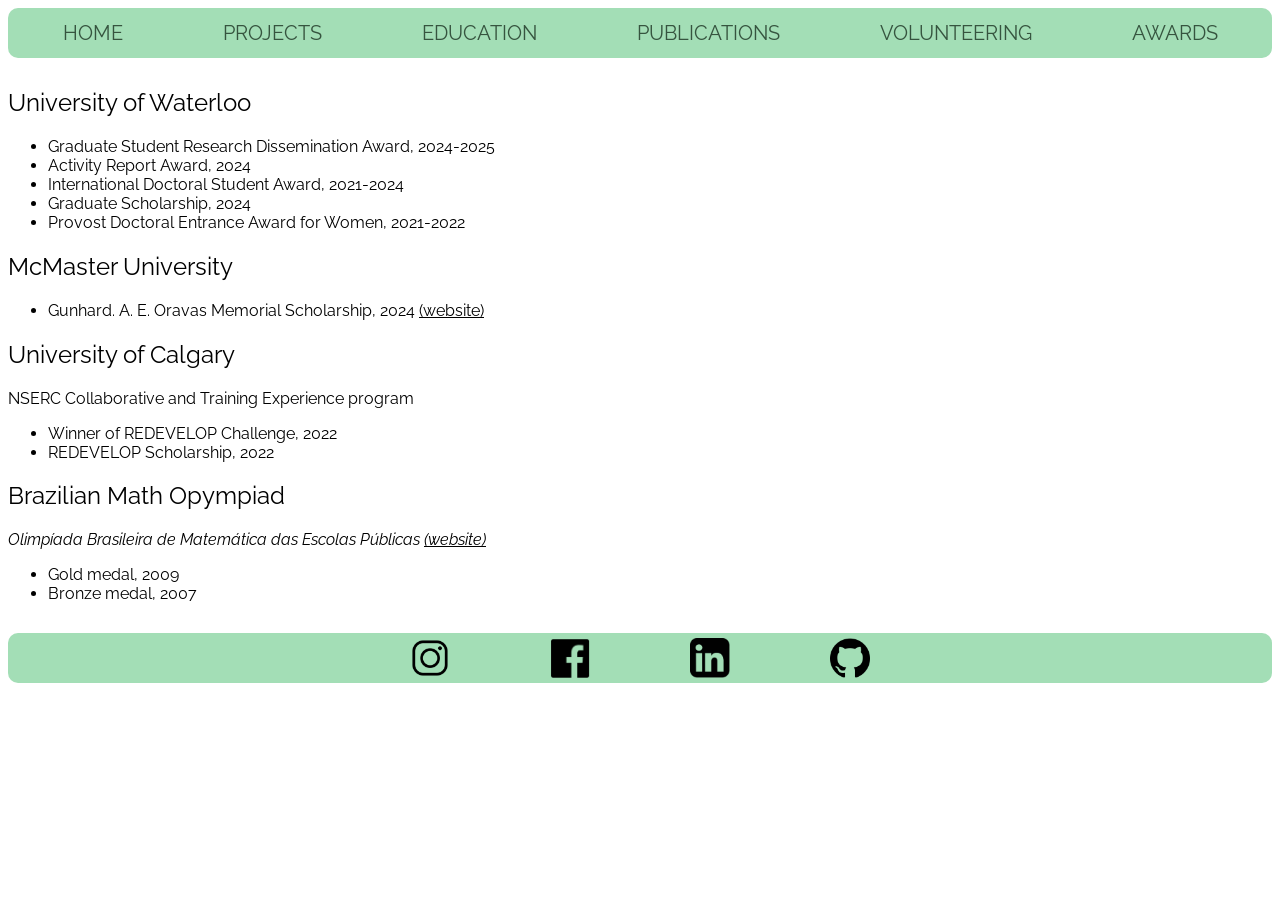
==== awards.html @ 10b20f81 "Create files and update awards page" ====
<!-- 2026 Bruna Campos. All rights reserved.
The website source code is available under the MIT License. Unless otherwise stated, the written content, images, CV, and other materials on this website are not licensed for redistribution. -->

<!DOCTYPE html>
<html lang="en">
<head>
  <meta charset="utf-8">
  <meta name="viewport" content="width=device-width, initial-scale=1.0">
  <meta name="description" content="Personal Page">
  <link href="https://fonts.googleapis.com/css2?family=Playfair+Display:wght@700&display=swap" rel="stylesheet">
  <link href="https://fonts.googleapis.com/css2?family=Raleway:wght@300;400;600;700&display=swap" rel="stylesheet">
  <title>Bruna Campos: Awards</title>

  <link rel="stylesheet" href="style.css">
</head>

<body>
  <div id="navbar-top"></div>
  <script>
  fetch("/navbar-top.html")
    .then(response =>response.text())
    .then(data => {
      document.getElementById("navbar-top").innerHTML = data;
    });
  </script>

  <h2>University of Waterloo</h2>
  <ul class="list">
    <li>Graduate Student Research Dissemination Award, 2024-2025</li>
    <li>Activity Report Award, 2024</li>
    <li>International Doctoral Student Award, 2021-2024</li>
    <li>Graduate Scholarship, 2024</li>
    <li>Provost Doctoral Entrance Award for Women, 2021-2022</li>
  </ul>

  <h2>McMaster University</h2>
  <ul class="list">
    <li>Gunhard. A. E. Oravas Memorial Scholarship, 2024 <a href="https://oravas-foundation.com/">(website)</a></li>
  </ul>

  <h2>University of Calgary</h2>
  NSERC Collaborative and Training Experience program
  <ul>
    <li>Winner of REDEVELOP Challenge, 2022</li>
    <li>REDEVELOP Scholarship, 2022</li>
  </ul>

  <h2>Brazilian Math Opympiad</h2>
  <i>Olimpíada Brasileira de Matemática das Escolas Públicas <a href="https://www.obmep.org.br/">(website)</a></i>
  <ul>
    <li>Gold medal, 2009</li>
    <li>Bronze medal, 2007</li>
  </ul>

  <div id="navbar-bottom"></div>
  <script>
    fetch("/navbar-bottom.html")
      .then(response =>response.text())
      .then(data => {
        document.getElementById("navbar-bottom").innerHTML = data;
      });
  </script>
</body>
</html>
---- style.css ----
/* 2026 Bruna Campos. All rights reserved. */
/* The website source code is available under the MIT License. Unless otherwise stated, the written content, images, CV, and other materials on this website are not licensed for redistribution. */

/* General style */
body {
    background-color: white;
    font-family: "Raleway", sans-serif;
    font-size: 18;
}
html {
    scroll-behavior: smooth; 
}
a:visited {
    color: inherit; /*do not change color of a link after it is visited*/
}
h1 {
    font-family: "Playfair Display", serif;
}
h2 {
    font-family: "Raleway", sans-serif;
    font-weight: 400;
}
a {
    color: inherit;
}
/* Navigation bar style */
ul.nav-menu {
    display: flex;
    position: relative;
    list-style-type: none;
    margin: 0;
    padding: 0;
    background-color: #a3deb6;
    border-radius: 10px; /* round borders */
    height: 50px;
    justify-content: center; /* horizontal align (all items centered in page) */
    gap: 10px; /* spacing between items */
    cursor: pointer;
    }
ul.nav-menu li {
    position: relative;
}
ul.nav-menu li a {
    display: flex;
    color: #36543f;
    padding: 0px 45px;
    text-decoration: none; /* remove the underbar */
    justify-content: center;
    align-items: center; /* vertical align */
    height: 100%; /* use total height of the menu boxes */
    font-size: 20px; /* use a different font size than the body */
}
ul.nav-menu li a:hover {
    background-color: #6c696980;
    border-radius: 10px;
    color: white;
}
img.nav-menu {
    width: 40px;
    height: 40px;
    border-radius: 0;
}
ul.nav-submenu {
    position: absolute; /*position relative to the main menu item*/
    top: 100%; /*distance to the main menu item */
    left: 0;
    width: 100%; /*make it larger than the menu to fit all titles in one line*/
    padding: 0; /* remove default left padding*/
    margin: 0;
    opacity: 0;
    pointer-events:none; /*does not allow the user to interact with the element*/
    background-color: #36543f;
    border-radius: 10px;
    transition: all .3s ease;
}
ul.nav-submenu li {
    position: relative;
    display: block;
    padding: 0.5rem 1rem;
    text-align: left;
    cursor: pointer;
    transition: background .2s ease;
    color: white;
}
ul.nav-submenu li a {
    color: white;
    text-decoration: none;
    display: block;
    padding: 0.5rem 1rem;
}
ul.nav-submenu li a:hover {
    background-color: #F7F7F780;
    border-radius: 10px;
}
ul.nav-menu li:hover > .nav-submenu {
    opacity: 1;
    pointer-events: all;
}

/* Add some padding between navigation bars and content */
.navbar-bottom {
    margin-top: 30px;
}
.navbar-top {
    margin-bottom: 30px;
}

/* Introduction page */
.intro {
    display: grid;
    grid-template-columns: 1fr 400px;
    gap: 20px;
}
.image-homepage img {
    width: 100%;
    max-width: 400px;
    height: auto;
    display: block; /* turn element into block to allow auto margins */
}
.intro-text {
    max-width: 1fr;
    text-align: justify;
}
/* Stack image with text in phone screen */
@media (max-width: 700px) {
    .nav-menu {
        flex-wrap: wrap;
        justify-content: center;
        gap: 10px;
    }
    .nav-menu a {
        padding: 5px 8px;
    }
    .intro {
        grid-template-columns: 1fr;
    }
    .image-homepage img {
        max-width: 300px;
        justify-content: center;
    }
}

/* Style for images */
img.navbar-bottom {
    width: 100%;
    position: relative;
    bottom: -10px;
}
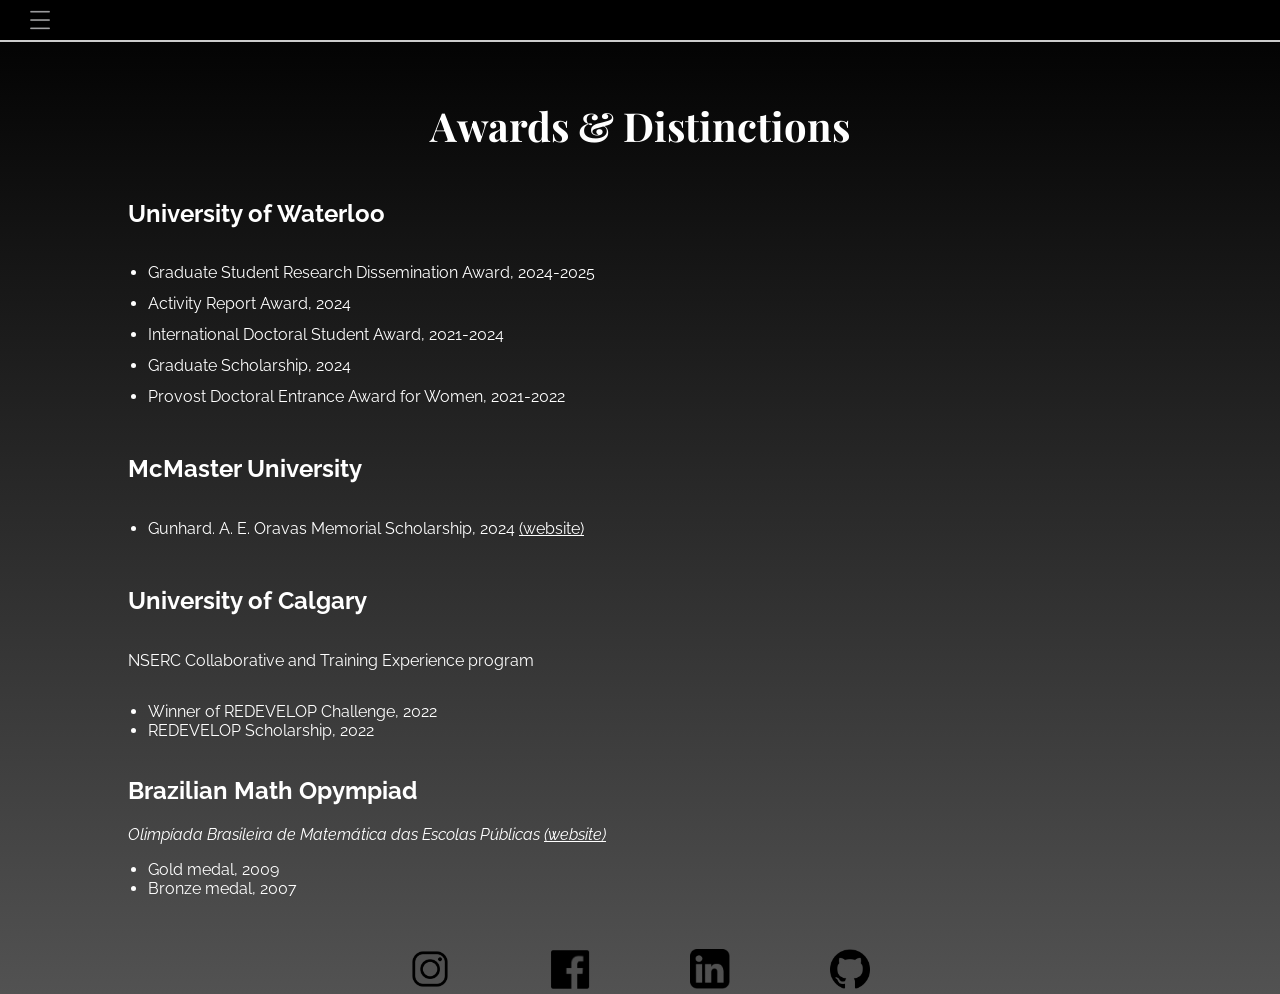
==== commit a9af9a7d: "Change menu style and color scheme" ====
--- a/awards.html
+++ b/awards.html
@@ -3,6 +3,7 @@
 
 <!DOCTYPE html>
 <html lang="en">
+
 <head>
   <meta charset="utf-8">
   <meta name="viewport" content="width=device-width, initial-scale=1.0">
@@ -17,12 +18,14 @@
 <body>
   <div id="navbar-top"></div>
   <script>
-  fetch("/navbar-top.html")
-    .then(response =>response.text())
-    .then(data => {
-      document.getElementById("navbar-top").innerHTML = data;
-    });
+    fetch("/navbar-top.html")
+      .then(response => response.text())
+      .then(data => {
+        document.getElementById("navbar-top").innerHTML = data;
+      });
   </script>
+
+  <h1>Awards & Distinctions</h1>
 
   <h2>University of Waterloo</h2>
   <ul class="list">
@@ -39,7 +42,10 @@
   </ul>
 
   <h2>University of Calgary</h2>
-  NSERC Collaborative and Training Experience program
+  <p>
+    NSERC Collaborative and Training Experience program
+  </p>
+
   <ul>
     <li>Winner of REDEVELOP Challenge, 2022</li>
     <li>REDEVELOP Scholarship, 2022</li>
@@ -55,10 +61,11 @@
   <div id="navbar-bottom"></div>
   <script>
     fetch("/navbar-bottom.html")
-      .then(response =>response.text())
+      .then(response => response.text())
       .then(data => {
         document.getElementById("navbar-bottom").innerHTML = data;
       });
   </script>
 </body>
-</html>
+
+</html>
--- a/style.css
+++ b/style.css
@@ -3,25 +3,57 @@
 
 /* General style */
 body {
-    background-color: white;
+    background: linear-gradient(black, #525252);
     font-family: "Raleway", sans-serif;
     font-size: 18;
+    color: white;
+    min-height: 100vh; /*Force content to fill page so that top and bottom bars stay at the edges*/
+    display: flex;
+    flex-direction: column;
+    margin: 0;
 }
 html {
     scroll-behavior: smooth; 
+    min-height: 100%;
+}
+#navbar-top {
+    margin-bottom: 30px;
+    /* Keep the navigation bar at the top always visible while scrolling */
+    position: sticky;
+    top: 0;
+    z-index: 1000;
+}
+#navbar-bottom {
+    margin-top: auto;
+}
+/* Make content in all pages to 80% left/right */
+body > :not(#navbar-top):not(#navbar-bottom):not(script) {
+    width: 80%;
+    margin-left: auto;
+    margin-right: auto;
+}
+@view-transition {
+    navigation: auto;
 }
 a:visited {
     color: inherit; /*do not change color of a link after it is visited*/
 }
 h1 {
     font-family: "Playfair Display", serif;
+    text-align: center;
+    font-size: 40px;
 }
 h2 {
     font-family: "Raleway", sans-serif;
-    font-weight: 400;
-}
+    font-weight: bold;
+}
+/* Remove color from links */
 a {
     color: inherit;
+}
+/* Spacing between list items */
+ul.list li {
+    margin-bottom: 12px;
 }
 /* Navigation bar style */
 ul.nav-menu {
@@ -30,8 +62,6 @@
     list-style-type: none;
     margin: 0;
     padding: 0;
-    background-color: #a3deb6;
-    border-radius: 10px; /* round borders */
     height: 50px;
     justify-content: center; /* horizontal align (all items centered in page) */
     gap: 10px; /* spacing between items */
@@ -39,9 +69,11 @@
     }
 ul.nav-menu li {
     position: relative;
+    margin-bottom: 0;
 }
 ul.nav-menu li a {
     display: flex;
+    box-sizing: border-box;
     color: #36543f;
     padding: 0px 45px;
     text-decoration: none; /* remove the underbar */
@@ -52,49 +84,48 @@
 }
 ul.nav-menu li a:hover {
     background-color: #6c696980;
-    border-radius: 10px;
     color: white;
+    transform: scale(1.05);
+}
+ul.nav-menu li a:active {
+    transform: scale(0.95);
 }
 img.nav-menu {
     width: 40px;
     height: 40px;
     border-radius: 0;
 }
-ul.nav-submenu {
-    position: absolute; /*position relative to the main menu item*/
-    top: 100%; /*distance to the main menu item */
-    left: 0;
-    width: 100%; /*make it larger than the menu to fit all titles in one line*/
-    padding: 0; /* remove default left padding*/
-    margin: 0;
-    opacity: 0;
-    pointer-events:none; /*does not allow the user to interact with the element*/
-    background-color: #36543f;
-    border-radius: 10px;
-    transition: all .3s ease;
-}
-ul.nav-submenu li {
+.collapsible-menu{
+    background-color: black;
+    opacity: 0.8;
+    min-height: 20px;
+    padding: 10px 0 10px 30px;
+    border-bottom: 2px solid white;
     position: relative;
-    display: block;
-    padding: 0.5rem 1rem;
-    text-align: left;
-    cursor: pointer;
-    transition: background .2s ease;
-    color: white;
-}
-ul.nav-submenu li a {
-    color: white;
+    z-index: 1000;
+}
+.collapsible-menu ul {
+    list-style-type: none;
+    padding: 0;
+}
+.collapsible-menu a {
+    display: block;
+    padding: 10px;
     text-decoration: none;
-    display: block;
-    padding: 0.5rem 1rem;
-}
-ul.nav-submenu li a:hover {
-    background-color: #F7F7F780;
-    border-radius: 10px;
-}
-ul.nav-menu li:hover > .nav-submenu {
-    opacity: 1;
-    pointer-events: all;
+}
+.collapsible-menu label {
+    display: block; 
+    cursor: pointer; /* Make the label look like a link*/
+    background: url(/images/main-menu.png) no-repeat left center; /* Add menu icon */
+    background-size: 20px auto;
+    padding-left: 28px;
+    padding: 10px 0 10px 30px;
+}
+input#menu {
+    display: none; /*Hide checkbox*/
+}
+input:checked + label {
+    background-image: url(/images/cross.png); /* Add closing icon*/
 }
 
 /* Add some padding between navigation bars and content */
@@ -102,14 +133,43 @@
     margin-top: 30px;
 }
 .navbar-top {
-    margin-bottom: 30px;
+    position: absolute;
+    top: 100%;
+    left: 0;
+    width: 100%;
+    box-sizing: border-box;
+    margin-bottom: 0;
+    padding: 10px 30px 10px 80px;
+    background-color: black;
+    max-height: 0;
+    overflow: hidden;
+    z-index: 1001;
+    border-bottom: 2px solid white;
+    /* Smootlh transition to open/close the menu */
+    opacity: 0;
+    pointer-events: none;
+    transform: translateY(-8px) scaleY(0.98);
+    transform-origin: top;
+    transition: max-height 0.3s ease, opacity 0.2s ease, transform 0.3s ease;
+}
+/* Toggle effect */
+input:checked ~ label {
+    background-image: url(/images/cross.png); /* Add closing icon*/
+}
+input:checked ~ .navbar-top {
+    max-height: 100vh;
+    /* Smooth transition to open/close the menu */
+    opacity: 1;
+    pointer-events: auto;
+    transform: translateY(0) scaleY(1);
 }
 
 /* Introduction page */
 .intro {
     display: grid;
-    grid-template-columns: 1fr 400px;
+    grid-template-columns: 0.7fr 400px;
     gap: 20px;
+    justify-content: center;
 }
 .image-homepage img {
     width: 100%;
@@ -118,24 +178,240 @@
     display: block; /* turn element into block to allow auto margins */
 }
 .intro-text {
-    max-width: 1fr;
+    max-width: 0.7fr;
     text-align: justify;
 }
+.intro-buttons {
+    display: grid;
+    grid-template-columns: 1fr 1fr;
+    text-align: center;
+}
+a.button {
+    display: inline-block;
+    text-decoration: none;
+    text-align: center;
+    padding: 10px 20px;
+    background-color: #dd1c77;
+    border-radius: 20px;
+    box-shadow: 0 1px 1px #121212;
+    transition: background-color 0.3s ease, transform 0.2s ease;
+}
+img.button-download {
+    box-sizing: border-box;
+    height: 15px;
+    padding: 0 5px;
+    align-items: center;
+}
+a.button:hover {
+    transform: scale(1.05);
+    opacity: 0.8;
+}
+a.button:active {
+    transform: scale(0.95);
+    opacity: 0.8;
+}
+.legend {
+    text-align: center;
+}
+.legend-justify {
+    text-align: justify;
+}
+
+/* Videos */
+.image-two-columns img {
+    width: 100%;
+    height: auto;
+    display: block;
+    margin: 0 auto;
+}
+.two-columns {
+    display: grid;
+    grid-template-columns: 1fr 1fr;
+    gap: 100px;
+    width: min(100%, 1130px);
+    margin: 0 auto;
+    justify-content: center;
+}
+.volunteering-feature {
+    display: grid;
+    grid-template-columns: 2fr 1fr;
+    gap: 40px;
+    width: min(100%, 1130px);
+    margin: 0 auto;
+    align-items: center;
+}
+.volunteering-feature > div:first-child {
+    min-width: 0;
+}
+.volunteering-feature > div:last-child {
+    min-width: 0;
+}
+.volunteering-feature p,
+.volunteering-three-columns p {
+    text-align: justify;
+}
+.volunteering-feature img {
+    width: 100%;
+    max-width: 100%;
+    height: auto;
+}
+.volunteering-three-columns {
+    display: grid;
+    grid-template-columns: minmax(0, 0.55fr) minmax(0, 2fr) minmax(0, 1.2fr);
+    gap: 40px;
+    width: min(100%, 1130px);
+    margin: 0 auto;
+    align-items: center;
+}
+.volunteering-three-columns > div {
+    min-width: 0;
+}
+.volunteering-three-columns img {
+    display: block;
+    width: 100%;
+    max-width: 100%;
+    object-fit: contain;
+    margin: 0 auto;
+}
+.volunteering-three-columns .logo-incluir {
+    height: auto;
+}
+.volunteering-three-columns .logo-incluir-secondary {
+    height: auto;
+}
+.video-two-columns video {
+    width: 100%;
+    height: 250px;
+    object-fit: cover;
+    display: block;
+    margin: 0 auto;
+}
+
+.caes-three-columns {
+    display: grid;
+    grid-template-columns: minmax(0, 0.55fr) minmax(0, 2fr) minmax(0, 1.2fr);
+    gap: 40px;
+    width: min(100%, 1130px);
+    margin: 0 auto;
+    align-items: center;
+}
+.caes-three-columns > div {
+    min-width: 0;
+}
+.caes-three-columns img {
+    display: block;
+    width: 100%;
+    max-width: 100%;
+    height: auto;
+    margin: 0 auto;
+}
+.caes-three-columns .caes-logo {
+    width: 70%;
+}
+.video-one-column {
+    width: 100%;
+    height: auto;
+    display: block;
+    margin: 0 auto;
+
+}
+.image-one-column {
+    width: 100%;
+    height: auto;
+    object-fit: cover;
+    display: block;
+    margin: 0 auto;
+
+}
+
 /* Stack image with text in phone screen */
 @media (max-width: 700px) {
-    .nav-menu {
-        flex-wrap: wrap;
-        justify-content: center;
-        gap: 10px;
-    }
-    .nav-menu a {
-        padding: 5px 8px;
-    }
-    .intro {
+    ul.nav-menu {
+        display: block;
+        height: auto;
+        padding: 0;
+    }
+    ul.nav-menu > li > a {
+        min-height: 50px;
+        height: auto;
+        padding: 10px 16px;
+    }
+    ul.nav-submenu {
+        position: static;
+        width: auto;
+        opacity: 1;
+        pointer-events: auto;
+        display: none;
+        border-radius: 0;
+    }
+    ul.nav-menu li:hover > ul.nav-submenu,
+    ul.nav-menu li:focus-within > ul.nav-submenu {
+        display: block;
+    }
+    ul.nav-submenu li a {
+        padding: 10px 16px 10px 32px;
+    }
+    nav.navbar-bottom ul.nav-menu {
+        display: flex;
+        height: 50px;
+        align-items: center;
+        justify-content: space-evenly;
+        gap: 0;
+    }
+    nav.navbar-bottom ul.nav-menu > li {
+        flex: 1;
+        margin-bottom: 0;
+    }
+    nav.navbar-bottom ul.nav-menu > li > a {
+        min-height: 50px;
+        height: 50px;
+        padding: 5px;
+    }
+    nav.navbar-bottom img.nav-menu {
+        width: 32px;
+        height: 32px;
+    }
+    .two-columns {
         grid-template-columns: 1fr;
+        width: 100%;
+        gap: 20px;
+    }
+    .volunteering-feature,
+    .volunteering-three-columns {
+        grid-template-columns: 1fr;
+        width: 100%;
+        gap: 20px;
+    }
+    .volunteering-feature img {
+        height: auto;
+    }
+    .volunteering-three-columns .logo-incluir,
+    .volunteering-three-columns .logo-incluir-secondary {
+        height: auto;
+    }
+    .caes-three-columns {
+        grid-template-columns: 1fr;
+        width: 100%;
+        gap: 20px;
+    }
+    .video-two-columns video {
+        height: 220px;
     }
     .image-homepage img {
         max-width: 300px;
+    }
+    .intro {
+        display: flex;
+        flex-direction: column;
+        gap: 20px;
+    }
+    .intro-text,
+    .image-homepage {
+        width: 100%;
+        min-width: 0;
+    }
+    .image-homepage {
+        display: flex;
         justify-content: center;
     }
 }
@@ -145,4 +421,33 @@
     width: 100%;
     position: relative;
     bottom: -10px;
-}+}
+img.image-full-frame {
+    width: 80%;
+    max-width: 100%;
+    height: auto;
+    display: block;
+    margin: 0 auto;
+}
+img.logo-uliteracy {
+    width: 100%;
+    max-width: 100%;
+    height: auto;
+    display: block;
+    margin: 0 auto;
+}
+img.logo-wie {
+    width: 100%;
+    max-width: 100%;
+    height: auto;
+    display: block;
+    margin: 0 auto;
+}
+img.logo-incluir {
+    width: 200px;
+    max-width: 100%;
+    height: auto;
+    display: block;
+    margin: 0 auto;
+}
+
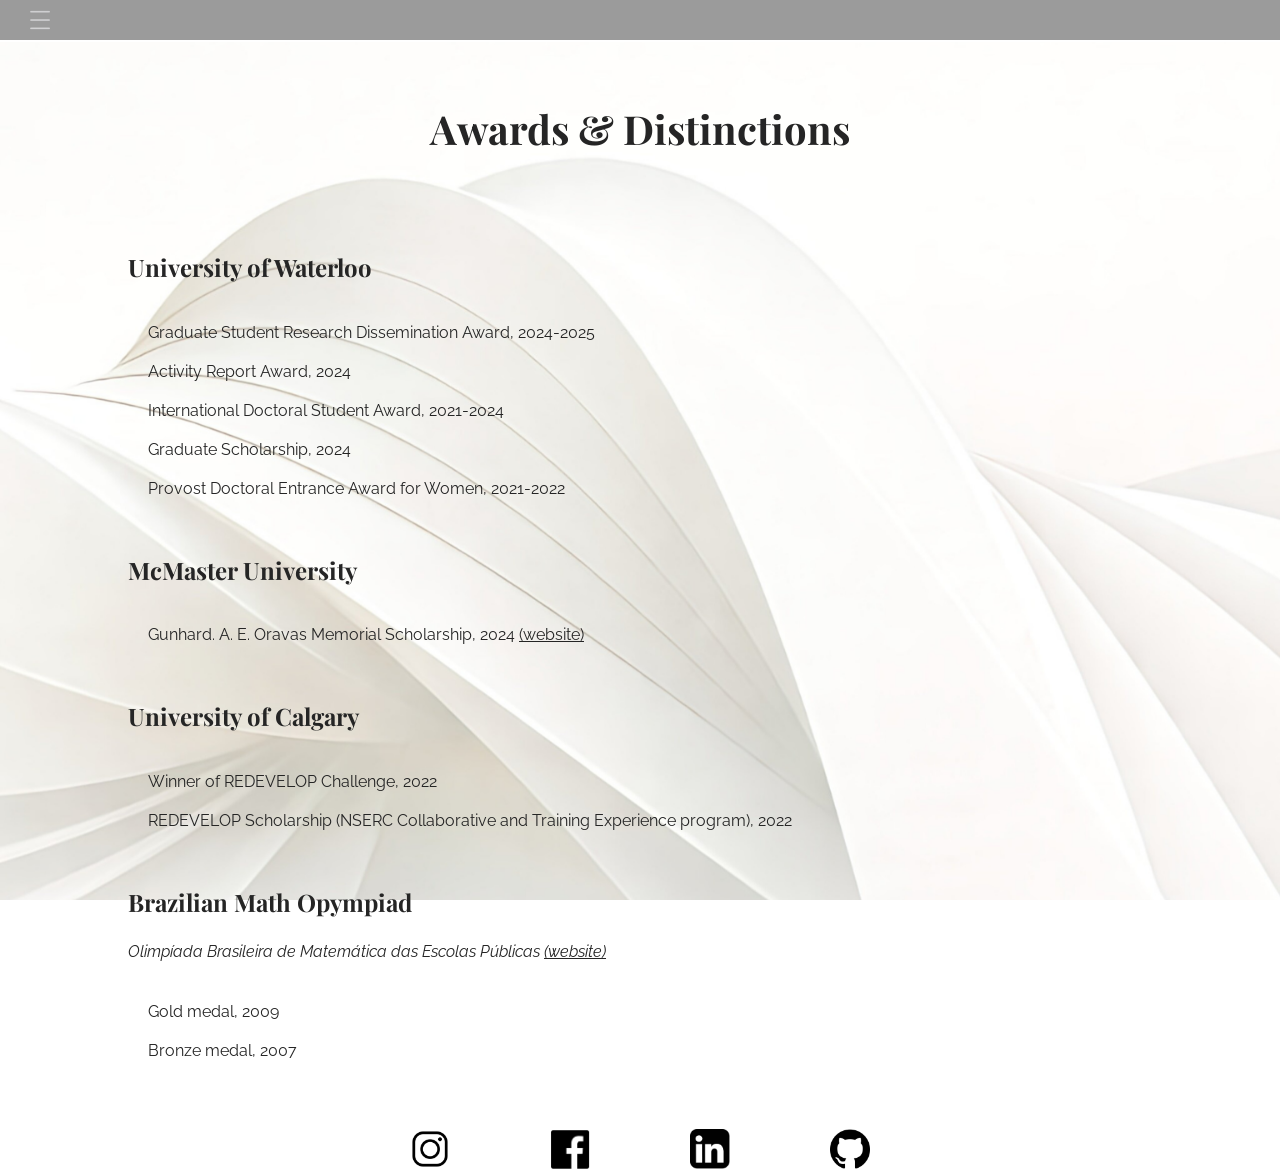
==== commit 5a4d5b37: "Update text spacing" ====
--- a/awards.html
+++ b/awards.html
@@ -13,6 +13,7 @@
   <title>Bruna Campos: Awards</title>
 
   <link rel="stylesheet" href="style.css">
+  <script src="external-links.js" defer></script>
 </head>
 
 <body>
@@ -42,18 +43,15 @@
   </ul>
 
   <h2>University of Calgary</h2>
-  <p>
-    NSERC Collaborative and Training Experience program
-  </p>
 
-  <ul>
+  <ul class="list">
     <li>Winner of REDEVELOP Challenge, 2022</li>
-    <li>REDEVELOP Scholarship, 2022</li>
+    <li>REDEVELOP Scholarship (NSERC Collaborative and Training Experience program), 2022</li>
   </ul>
 
   <h2>Brazilian Math Opympiad</h2>
-  <i>Olimpíada Brasileira de Matemática das Escolas Públicas <a href="https://www.obmep.org.br/">(website)</a></i>
-  <ul>
+  <i style="margin-bottom: 20px;">Olimpíada Brasileira de Matemática das Escolas Públicas <a href="https://www.obmep.org.br/">(website)</a></i>
+  <ul class="list">
     <li>Gold medal, 2009</li>
     <li>Bronze medal, 2007</li>
   </ul>
--- a/style.css
+++ b/style.css
@@ -3,10 +3,15 @@
 
 /* General style */
 body {
-    background: linear-gradient(black, #525252);
+    background-image: url('/images/wallpaper.png');
+    background-repeat: no-repeat;
+    background-position: center;
+    background-size: cover;
+    background-attachment: fixed; /* Keeps the background static while scrolling */
     font-family: "Raleway", sans-serif;
     font-size: 18;
-    color: white;
+    line-height: 1.5;
+    color: #252525;
     min-height: 100vh; /*Force content to fill page so that top and bottom bars stay at the edges*/
     display: flex;
     flex-direction: column;
@@ -42,18 +47,44 @@
     font-family: "Playfair Display", serif;
     text-align: center;
     font-size: 40px;
+    margin-bottom: 70px;
 }
 h2 {
+    font-family: "Playfair Display", serif;
+    font-weight: bold;
+}
+h3 {
     font-family: "Raleway", sans-serif;
-    font-weight: bold;
-}
+}
+
+/* Add background color to a section */
+.block-green {
+    background-color: rgba(102,194,165, 0.95);
+    box-shadow: 0 2px 2px #8dd3c7;
+    padding: 20px 100px 10px 100px;
+}
+.block-pink {
+    background-color: #d8d3df;
+    box-shadow: 0 2px 2px #decbe4;
+    padding: 50px 10px 50px 10px;
+}
+.block-orange {
+    background-color: rgba(253,205,172, 0.95);
+    box-shadow: 0 2px 2px #decbe4;
+    padding: 20px 100px 10px 100px;
+}
+
 /* Remove color from links */
 a {
     color: inherit;
 }
+/* Remove bullet from list items */
+.list {
+    list-style: none;
+}
 /* Spacing between list items */
 ul.list li {
-    margin-bottom: 12px;
+    margin-bottom: 15px;
 }
 /* Navigation bar style */
 ul.nav-menu {
@@ -83,12 +114,8 @@
     font-size: 20px; /* use a different font size than the body */
 }
 ul.nav-menu li a:hover {
-    background-color: #6c696980;
+    background-color: #f0f0f0;
     color: white;
-    transform: scale(1.05);
-}
-ul.nav-menu li a:active {
-    transform: scale(0.95);
 }
 img.nav-menu {
     width: 40px;
@@ -96,8 +123,8 @@
     border-radius: 0;
 }
 .collapsible-menu{
-    background-color: black;
-    opacity: 0.8;
+    background-color: #969696;
+    opacity: 0.95;
     min-height: 20px;
     padding: 10px 0 10px 30px;
     border-bottom: 2px solid white;
@@ -140,7 +167,7 @@
     box-sizing: border-box;
     margin-bottom: 0;
     padding: 10px 30px 10px 80px;
-    background-color: black;
+    background-color: #969696;
     max-height: 0;
     overflow: hidden;
     z-index: 1001;
@@ -179,21 +206,31 @@
 }
 .intro-text {
     max-width: 0.7fr;
-    text-align: justify;
+}
+.layout-two-cols-with-boxes {
+    display: grid;
+    grid-template-columns: minmax(0, 1fr) 30%;
+    gap: 24px;
+    align-items: center;
+}
+.boxes-facts .box {
+    box-sizing: border-box;
+    width: 100%;
 }
 .intro-buttons {
     display: grid;
     grid-template-columns: 1fr 1fr;
     text-align: center;
+    color: white;
 }
 a.button {
     display: inline-block;
     text-decoration: none;
     text-align: center;
     padding: 10px 20px;
-    background-color: #dd1c77;
+    background-color: #969696;
     border-radius: 20px;
-    box-shadow: 0 1px 1px #121212;
+    box-shadow: 0 1px 1px #525252;
     transition: background-color 0.3s ease, transform 0.2s ease;
 }
 img.button-download {
@@ -217,6 +254,43 @@
     text-align: justify;
 }
 
+/* Information Boxes */
+.box {
+    display: flex;
+    align-items: center;
+    min-height: 65px;
+    width: 27%;
+    background-color: rgba(27,158,119, 0.7);
+    box-shadow: 0 2px 2px rgb(27,158,119);
+    border-radius: 10px;
+    color:white;
+}
+
+.img-box {
+    flex: 0 0 32px;
+    width: 32px;
+    height: 32px;
+    padding: 0 20px 0 10px;
+    object-fit: contain;
+}
+.img-box-caes {
+    flex: 0 0 auto;
+    width: auto;
+    height: 48px;
+    padding: 0 25px 0 15px;
+    object-fit: contain;
+}
+.box-wrap {
+    display: flex;
+    align-items: center;
+    margin-bottom: 15px;
+}
+.box:hover {
+    transform: scale(1.02);
+}
+.box:active {
+    transform: scale(0.98);
+}
 /* Videos */
 .image-two-columns img {
     width: 100%;
@@ -281,39 +355,40 @@
 }
 .video-two-columns video {
     width: 100%;
-    height: 250px;
-    object-fit: cover;
-    display: block;
-    margin: 0 auto;
-}
-
-.caes-three-columns {
-    display: grid;
-    grid-template-columns: minmax(0, 0.55fr) minmax(0, 2fr) minmax(0, 1.2fr);
+    height: auto;
+    aspect-ratio: 16 / 9;
+    object-fit: contain;
+    display: block;
+    margin: 0 auto;
+}
+
+.caes-two-columns {
+    display: grid;
+    grid-template-columns: minmax(0, 3fr) minmax(0, 2fr);
     gap: 40px;
     width: min(100%, 1130px);
     margin: 0 auto;
     align-items: center;
 }
-.caes-three-columns > div {
+.caes-two-columns > div {
     min-width: 0;
 }
-.caes-three-columns img {
-    display: block;
-    width: 100%;
-    max-width: 100%;
-    height: auto;
-    margin: 0 auto;
-}
-.caes-three-columns .caes-logo {
-    width: 70%;
+.caes-two-columns img {
+    display: block;
+    width: 100%;
+    max-width: 100%;
+    height: auto;
+    margin: 0 auto;
+}
+.caes-two-columns .caes-logo-nserc {
+    width: 100%;
+    max-width: 100%;
 }
 .video-one-column {
     width: 100%;
     height: auto;
     display: block;
     margin: 0 auto;
-
 }
 .image-one-column {
     width: 100%;
@@ -326,6 +401,13 @@
 
 /* Stack image with text in phone screen */
 @media (max-width: 700px) {
+    .block-green,
+    .block-pink,
+    .block-orange {
+        box-sizing: border-box;
+        padding-right: 20px;
+        padding-left: 20px;
+    }
     ul.nav-menu {
         display: block;
         height: auto;
@@ -376,6 +458,9 @@
         width: 100%;
         gap: 20px;
     }
+    .layout-two-cols-with-boxes {
+        grid-template-columns: 1fr;
+    }
     .volunteering-feature,
     .volunteering-three-columns {
         grid-template-columns: 1fr;
@@ -389,13 +474,10 @@
     .volunteering-three-columns .logo-incluir-secondary {
         height: auto;
     }
-    .caes-three-columns {
+    .caes-two-columns {
         grid-template-columns: 1fr;
         width: 100%;
         gap: 20px;
-    }
-    .video-two-columns video {
-        height: 220px;
     }
     .image-homepage img {
         max-width: 300px;
@@ -450,4 +532,3 @@
     display: block;
     margin: 0 auto;
 }
-
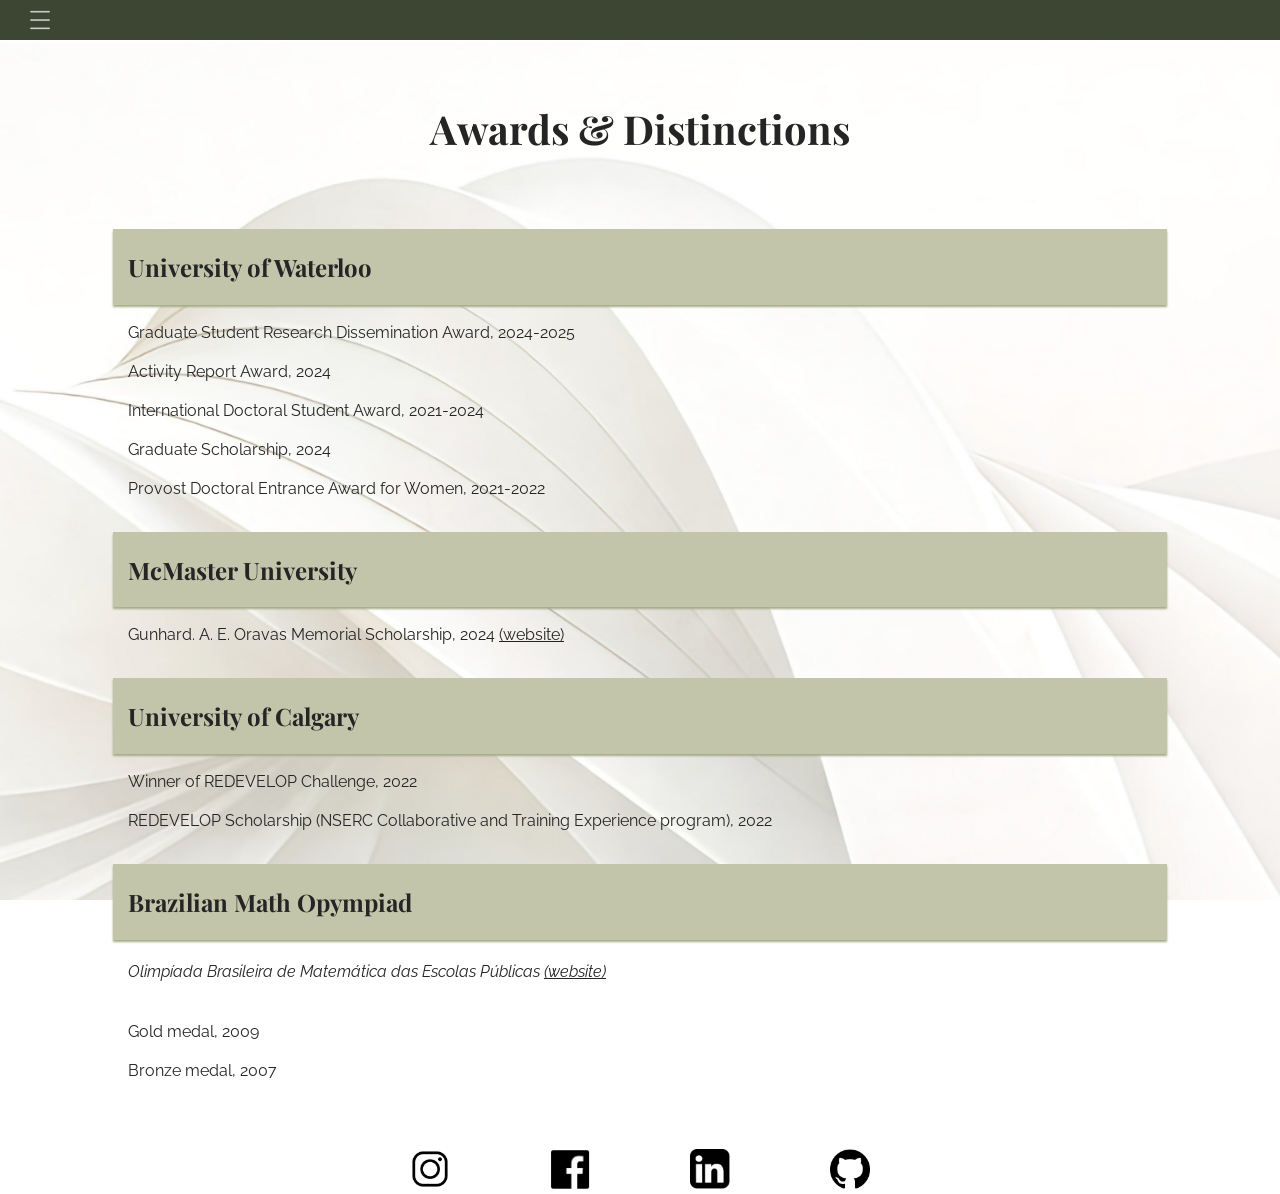
==== commit f460bffd: "Fix style" ====
--- a/awards.html
+++ b/awards.html
@@ -28,7 +28,9 @@
 
   <h1>Awards & Distinctions</h1>
 
-  <h2>University of Waterloo</h2>
+  <section class="block-title">
+    <h2>University of Waterloo</h2>
+  </section>
   <ul class="list">
     <li>Graduate Student Research Dissemination Award, 2024-2025</li>
     <li>Activity Report Award, 2024</li>
@@ -37,20 +39,26 @@
     <li>Provost Doctoral Entrance Award for Women, 2021-2022</li>
   </ul>
 
-  <h2>McMaster University</h2>
+  <section class="block-title">
+    <h2>McMaster University</h2>
+  </section>
   <ul class="list">
     <li>Gunhard. A. E. Oravas Memorial Scholarship, 2024 <a href="https://oravas-foundation.com/">(website)</a></li>
   </ul>
 
-  <h2>University of Calgary</h2>
-
+  <section class="block-title">
+    <h2>University of Calgary</h2>
+  </section>
   <ul class="list">
     <li>Winner of REDEVELOP Challenge, 2022</li>
     <li>REDEVELOP Scholarship (NSERC Collaborative and Training Experience program), 2022</li>
   </ul>
 
-  <h2>Brazilian Math Opympiad</h2>
-  <i style="margin-bottom: 20px;">Olimpíada Brasileira de Matemática das Escolas Públicas <a href="https://www.obmep.org.br/">(website)</a></i>
+  <section class="block-title">
+    <h2>Brazilian Math Opympiad</h2>
+  </section>
+  <i style="margin-bottom: 20px; margin-top: 20px;">Olimpíada Brasileira de Matemática das Escolas Públicas <a
+      href="https://www.obmep.org.br/">(website)</a></i>
   <ul class="list">
     <li>Gold medal, 2009</li>
     <li>Bronze medal, 2007</li>
--- a/style.css
+++ b/style.css
@@ -58,20 +58,26 @@
 }
 
 /* Add background color to a section */
-.block-green {
-    background-color: rgba(102,194,165, 0.95);
-    box-shadow: 0 2px 2px #8dd3c7;
-    padding: 20px 100px 10px 100px;
-}
-.block-pink {
-    background-color: #d8d3df;
+.block-color {
+    background-color: #a4ac86;
+    box-shadow: 0 2px 2px #718355;
+    padding: 20px 100px 10px 100px; /*top right bottom left*/
+}
+.block-color-home {
+    background-color: #c2c5aa;
+    box-shadow: 0 2px 2px #a4ac86;
+    padding: 50px 10px 50px 10px; /*top right bottom left*/
+}
+.block-color-note {
+    background-color: #c2c5aa;
     box-shadow: 0 2px 2px #decbe4;
-    padding: 50px 10px 50px 10px;
-}
-.block-orange {
-    background-color: rgba(253,205,172, 0.95);
-    box-shadow: 0 2px 2px #decbe4;
-    padding: 20px 100px 10px 100px;
+    padding: 15px;
+}
+.block-title {
+    background-color: #c2c5aa;
+    box-shadow: 0 2px 2px #a4ac86;
+    width: 50%;
+    padding: 0 15px 0 15px;
 }
 
 /* Remove color from links */
@@ -81,6 +87,7 @@
 /* Remove bullet from list items */
 .list {
     list-style: none;
+    padding-left: 0;
 }
 /* Spacing between list items */
 ul.list li {
@@ -123,7 +130,7 @@
     border-radius: 0;
 }
 .collapsible-menu{
-    background-color: #969696;
+    background-color: #333d29;
     opacity: 0.95;
     min-height: 20px;
     padding: 10px 0 10px 30px;
@@ -167,7 +174,8 @@
     box-sizing: border-box;
     margin-bottom: 0;
     padding: 10px 30px 10px 80px;
-    background-color: #969696;
+    background-color: #333d29;
+    color: white;
     max-height: 0;
     overflow: hidden;
     z-index: 1001;
@@ -213,6 +221,12 @@
     gap: 24px;
     align-items: center;
 }
+.layout-two-cols-equal-size{
+    display: grid;
+    grid-template-columns: minmax(0, 1fr) 50%;
+    gap: 24px;
+    align-items: center;
+}
 .boxes-facts .box {
     box-sizing: border-box;
     width: 100%;
@@ -228,7 +242,7 @@
     text-decoration: none;
     text-align: center;
     padding: 10px 20px;
-    background-color: #969696;
+    background-color: #333d29;
     border-radius: 20px;
     box-shadow: 0 1px 1px #525252;
     transition: background-color 0.3s ease, transform 0.2s ease;
@@ -250,9 +264,6 @@
 .legend {
     text-align: center;
 }
-.legend-justify {
-    text-align: justify;
-}
 
 /* Information Boxes */
 .box {
@@ -260,10 +271,13 @@
     align-items: center;
     min-height: 65px;
     width: 27%;
-    background-color: rgba(27,158,119, 0.7);
-    box-shadow: 0 2px 2px rgb(27,158,119);
+    background-color: #a4ac86;
+    box-shadow: 0 2px 2px #656d4a;
     border-radius: 10px;
     color:white;
+}
+.box-text {
+    margin: 20px;
 }
 
 .img-box {
@@ -340,18 +354,35 @@
 .volunteering-three-columns > div {
     min-width: 0;
 }
-.volunteering-three-columns img {
-    display: block;
-    width: 100%;
+.volunteering-header {
+    display: flex;
+    align-items: center;
+    justify-content: space-between;
+    gap: 20px;
+    width: min(100%, 500px);
+    margin: 0 auto 20px;
+    flex-wrap: wrap;
+}
+.volunteering-header h2 {
+    margin: 0;
+    text-align: left;
+}
+.volunteering-header p {
+    margin: 0;
+}
+.volunteering-header img.logo-volunteering {
+    display: block;
+    width: auto;
+    height: 70px;
     max-width: 100%;
     object-fit: contain;
-    margin: 0 auto;
-}
-.volunteering-three-columns .logo-incluir {
-    height: auto;
-}
-.volunteering-three-columns .logo-incluir-secondary {
-    height: auto;
+}
+.volunteering-three-columns img {
+    display: block;
+    width: 100%;
+    max-width: 100%;
+    object-fit: contain;
+    margin: 0 auto;
 }
 .video-two-columns video {
     width: 100%;
@@ -375,35 +406,20 @@
 }
 .caes-two-columns img {
     display: block;
-    width: 100%;
-    max-width: 100%;
-    height: auto;
-    margin: 0 auto;
-}
-.caes-two-columns .caes-logo-nserc {
-    width: 100%;
-    max-width: 100%;
+    width: 70%;
+    height: auto;
+    margin: 0 auto;
 }
 .video-one-column {
     width: 100%;
     height: auto;
     display: block;
     margin: 0 auto;
-}
-.image-one-column {
-    width: 100%;
-    height: auto;
-    object-fit: cover;
-    display: block;
-    margin: 0 auto;
-
 }
 
 /* Stack image with text in phone screen */
 @media (max-width: 700px) {
-    .block-green,
-    .block-pink,
-    .block-orange {
+    .block-color {
         box-sizing: border-box;
         padding-right: 20px;
         padding-left: 20px;
@@ -470,10 +486,6 @@
     .volunteering-feature img {
         height: auto;
     }
-    .volunteering-three-columns .logo-incluir,
-    .volunteering-three-columns .logo-incluir-secondary {
-        height: auto;
-    }
     .caes-two-columns {
         grid-template-columns: 1fr;
         width: 100%;
@@ -504,31 +516,24 @@
     position: relative;
     bottom: -10px;
 }
-img.image-full-frame {
-    width: 80%;
+img.image-full-frame-landscape {
+    width: 100%;
+    max-width: 1000px;
+    height: auto;
+    display: block;
+    margin: 0 auto;
+}
+img.image-full-frame-portrait {
+    width: auto;
+    height: 100%;
+    max-height: 530px;
+    display: block;
+    margin: 0 auto;
+}
+img.logo-volunteering {
+    width: 100%;
     max-width: 100%;
     height: auto;
     display: block;
     margin: 0 auto;
 }
-img.logo-uliteracy {
-    width: 100%;
-    max-width: 100%;
-    height: auto;
-    display: block;
-    margin: 0 auto;
-}
-img.logo-wie {
-    width: 100%;
-    max-width: 100%;
-    height: auto;
-    display: block;
-    margin: 0 auto;
-}
-img.logo-incluir {
-    width: 200px;
-    max-width: 100%;
-    height: auto;
-    display: block;
-    margin: 0 auto;
-}
